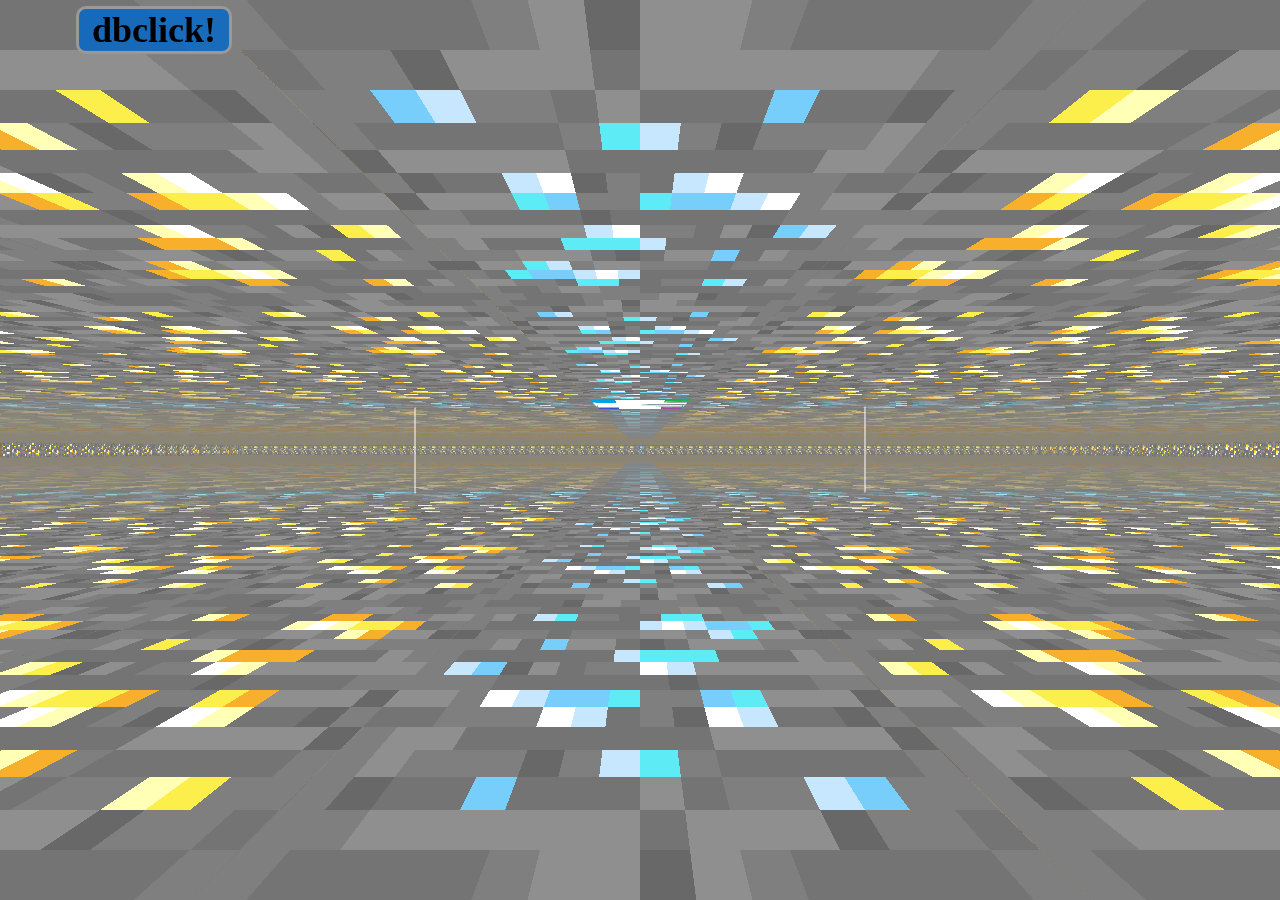
==== index.html @ 7a852eb8 "Viewクラス化" ====
<html>
	<head>
		<title>grape data</title>
		<meta http-equiv="Content-Type" content="text/html; charset=utf-8" />

		<script src="shader/ShaderP.js" type="text/javascript" charset="UTF-8"></script>
		<script src="shader/ShaderPcs.js" type="text/javascript" charset="UTF-8"></script>
		<script src="shader/ShaderTexture.js" type="text/javascript" charset="UTF-8"></script>
		<script src="shader/ShaderTextureMulti.js" type="text/javascript" charset="UTF-8"></script>

		<script src="script/minMatrix.js" type="text/javascript" charset="UTF-8"></script>
		<script src="script/Data.js" type="text/javascript" charset="UTF-8"></script>
		<script src="script/GlCommon.js" type="text/javascript" charset="UTF-8"></script>
		<script src="script/Canvas.js" type="text/javascript" charset="UTF-8"></script>
		<script src="script/View.js" type="text/javascript" charset="UTF-8"></script>

		<script src="script/main.js" type="text/javascript" charset="UTF-8"></script>
		<link rel="stylesheet" href="css/graph.css">

</head>
<body>
	<div class="mode" id="mode">dbclick!</div>
	<canvas id="canvas"></canvas>
</body>
</html>
---- css/graph.css ----
body {
	margin: 0px;
}
li {
	font-size: 50px;
	font-weight: 700; 
	list-style:none;
}
div.menu {
	position: absolute;
	z-index: 2;
	left: 6px;
	top: 6px;
}
div.mode {
	position: absolute;
	z-index: 2;
	left: 76px;
	top: 6px;
	width: 150px;
	background: rgba(0,102,204,0.8);
	border: 3px solid #999;
	-webkit-border-radius: 10px;
	font-size: 36px;
	font-weight: 700;
	text-align: center;
}

div.legend {
	position: absolute;
	left: 10px;
	top: 61px;
	width: 330px;
	background: rgba(144,144,144,0.6);
	border: 3px solid #999;
	padding: 25px 5px 5px 5px;
	-webkit-border-radius: 10px;
	display:none;
}
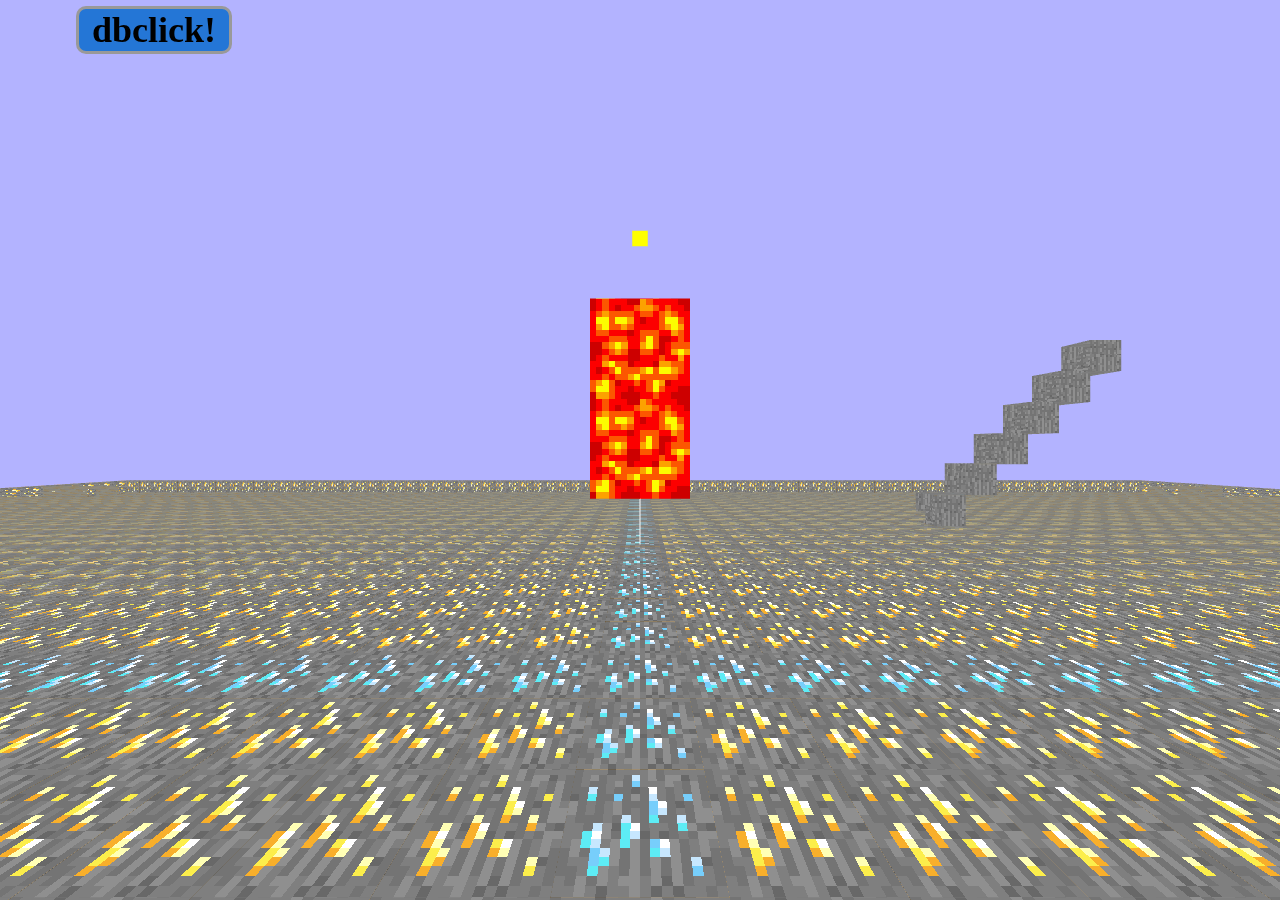
==== commit 0dbae569: "プレイヤー追加" ====
--- a/index.html
+++ b/index.html
@@ -6,9 +6,11 @@
 		<script src="shader/ShaderP.js" type="text/javascript" charset="UTF-8"></script>
 		<script src="shader/ShaderPcs.js" type="text/javascript" charset="UTF-8"></script>
 		<script src="shader/ShaderTexture.js" type="text/javascript" charset="UTF-8"></script>
+		<script src="shader/ShaderTextureBlock.js" type="text/javascript" charset="UTF-8"></script>
 		<script src="shader/ShaderTextureMulti.js" type="text/javascript" charset="UTF-8"></script>
 
 		<script src="script/minMatrix.js" type="text/javascript" charset="UTF-8"></script>
+		<script src="script/Player.js" type="text/javascript" charset="UTF-8"></script>
 		<script src="script/Data.js" type="text/javascript" charset="UTF-8"></script>
 		<script src="script/GlCommon.js" type="text/javascript" charset="UTF-8"></script>
 		<script src="script/Canvas.js" type="text/javascript" charset="UTF-8"></script>
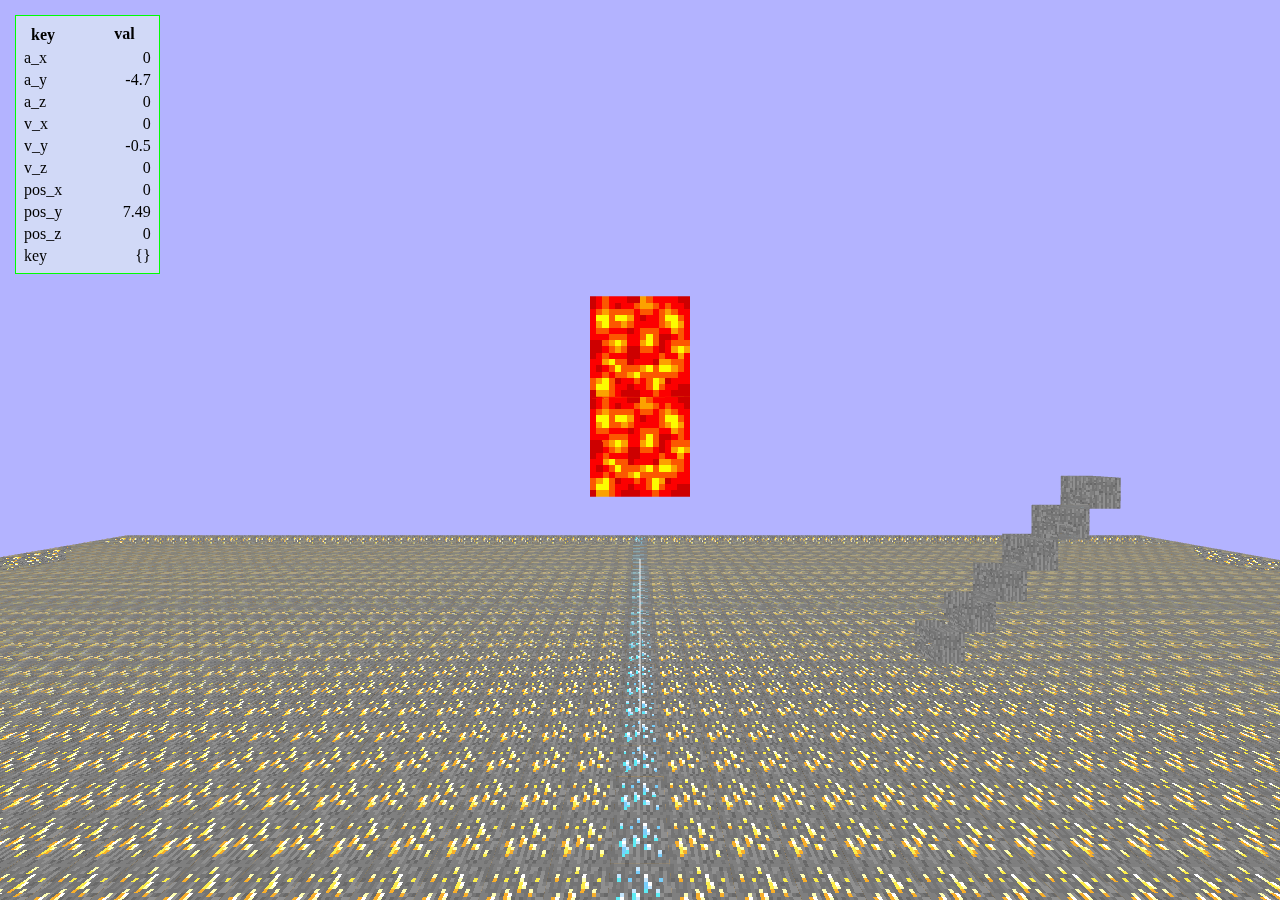
==== commit 3810f8b3: "ログだし/複数キー押下対応/動かないときには動かない/あたり判定むずい" ====
--- a/index.html
+++ b/index.html
@@ -21,7 +21,7 @@
 
 </head>
 <body>
-	<div class="mode" id="mode">dbclick!</div>
 	<canvas id="canvas"></canvas>
+	<div class="logbox"><table id='log_table'></table></div>
 </body>
 </html>--- a/css/graph.css
+++ b/css/graph.css
@@ -1,29 +1,5 @@
 body {
 	margin: 0px;
-}
-li {
-	font-size: 50px;
-	font-weight: 700; 
-	list-style:none;
-}
-div.menu {
-	position: absolute;
-	z-index: 2;
-	left: 6px;
-	top: 6px;
-}
-div.mode {
-	position: absolute;
-	z-index: 2;
-	left: 76px;
-	top: 6px;
-	width: 150px;
-	background: rgba(0,102,204,0.8);
-	border: 3px solid #999;
-	-webkit-border-radius: 10px;
-	font-size: 36px;
-	font-weight: 700;
-	text-align: center;
 }
 
 div.legend {
@@ -37,3 +13,12 @@
 	-webkit-border-radius: 10px;
 	display:none;
 }
+.logbox{
+	position: absolute;
+	top: 15px;
+	left: 15px;
+	background: rgba(240,256,240,0.5);
+	padding: 5px;
+	color: rgba(0,0,0,1);
+	border:#00ff00 solid 1px;
+}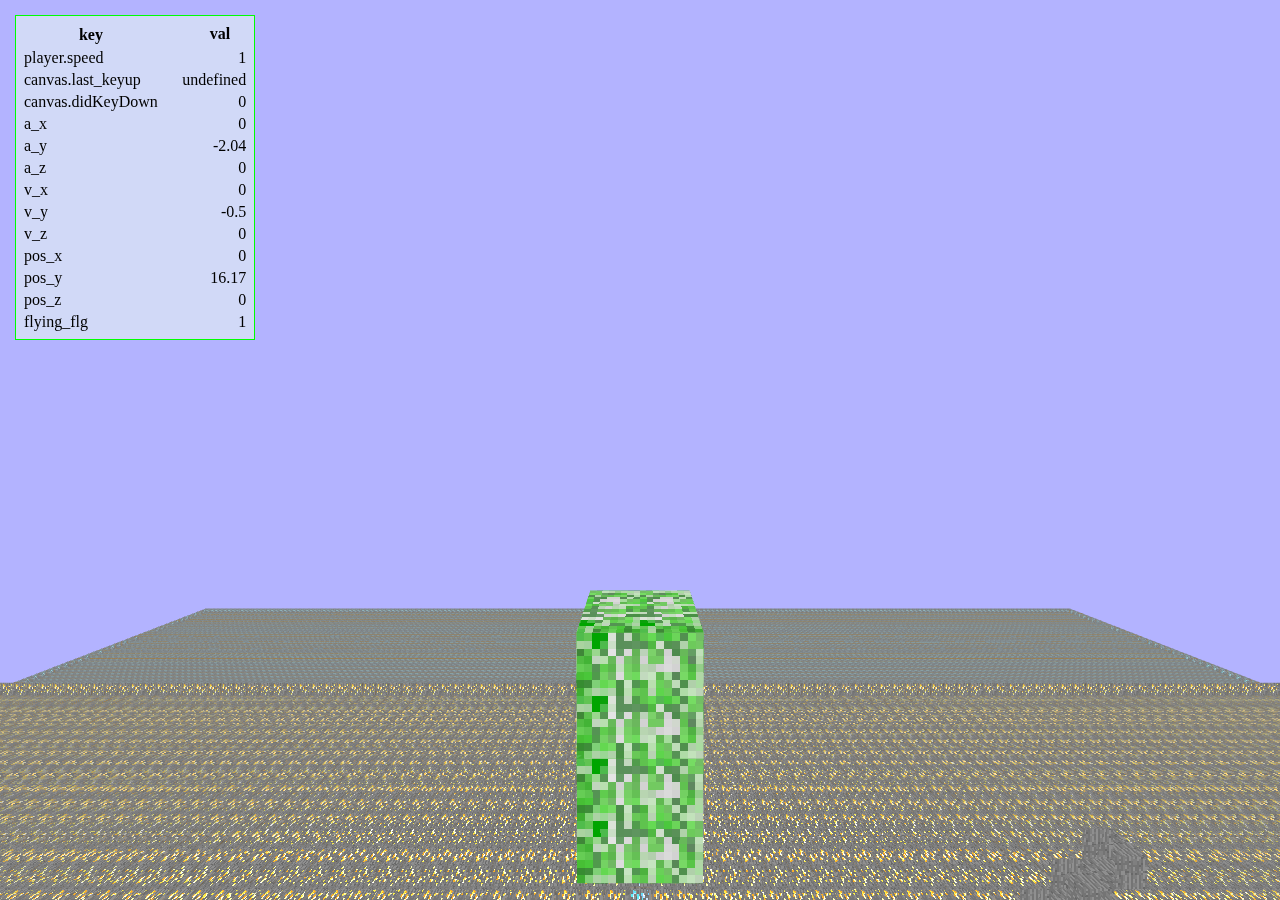
==== commit 5c5c1341: "スマホ用ボタン追加" ====
--- a/index.html
+++ b/index.html
@@ -15,13 +15,12 @@
 		<script src="script/GlCommon.js" type="text/javascript" charset="UTF-8"></script>
 		<script src="script/Canvas.js" type="text/javascript" charset="UTF-8"></script>
 		<script src="script/View.js" type="text/javascript" charset="UTF-8"></script>
+		<script src="script/Element.js" type="text/javascript" charset="UTF-8"></script>
 
 		<script src="script/main.js" type="text/javascript" charset="UTF-8"></script>
 		<link rel="stylesheet" href="css/graph.css">
 
 </head>
 <body>
-	<canvas id="canvas"></canvas>
-	<div class="logbox"><table id='log_table'></table></div>
 </body>
 </html>--- a/css/graph.css
+++ b/css/graph.css
@@ -2,17 +2,6 @@
 	margin: 0px;
 }
 
-div.legend {
-	position: absolute;
-	left: 10px;
-	top: 61px;
-	width: 330px;
-	background: rgba(144,144,144,0.6);
-	border: 3px solid #999;
-	padding: 25px 5px 5px 5px;
-	-webkit-border-radius: 10px;
-	display:none;
-}
 .logbox{
 	position: absolute;
 	top: 15px;
@@ -21,4 +10,19 @@
 	padding: 5px;
 	color: rgba(0,0,0,1);
 	border:#00ff00 solid 1px;
+}
+.ctrl_btn{
+	position: absolute;
+	width: 150px;
+	height: 150px;
+	margin: 1px;
+	padding: 3px 10px;
+	border-radius: 75px;
+	text-decoration: none;
+	color: #FFF;
+//	background-image: -webkit-linear-gradient(45deg, #FF7107 0%, #ff2b5f 100%);
+//	background-image: linear-gradient(45deg, #FF7107 0%, #ff2b5f 100%);
+//	transition: .4s;
+	background-color: rgba(33, 39, 98, 0.5);
+//	opacity:0.7;
 }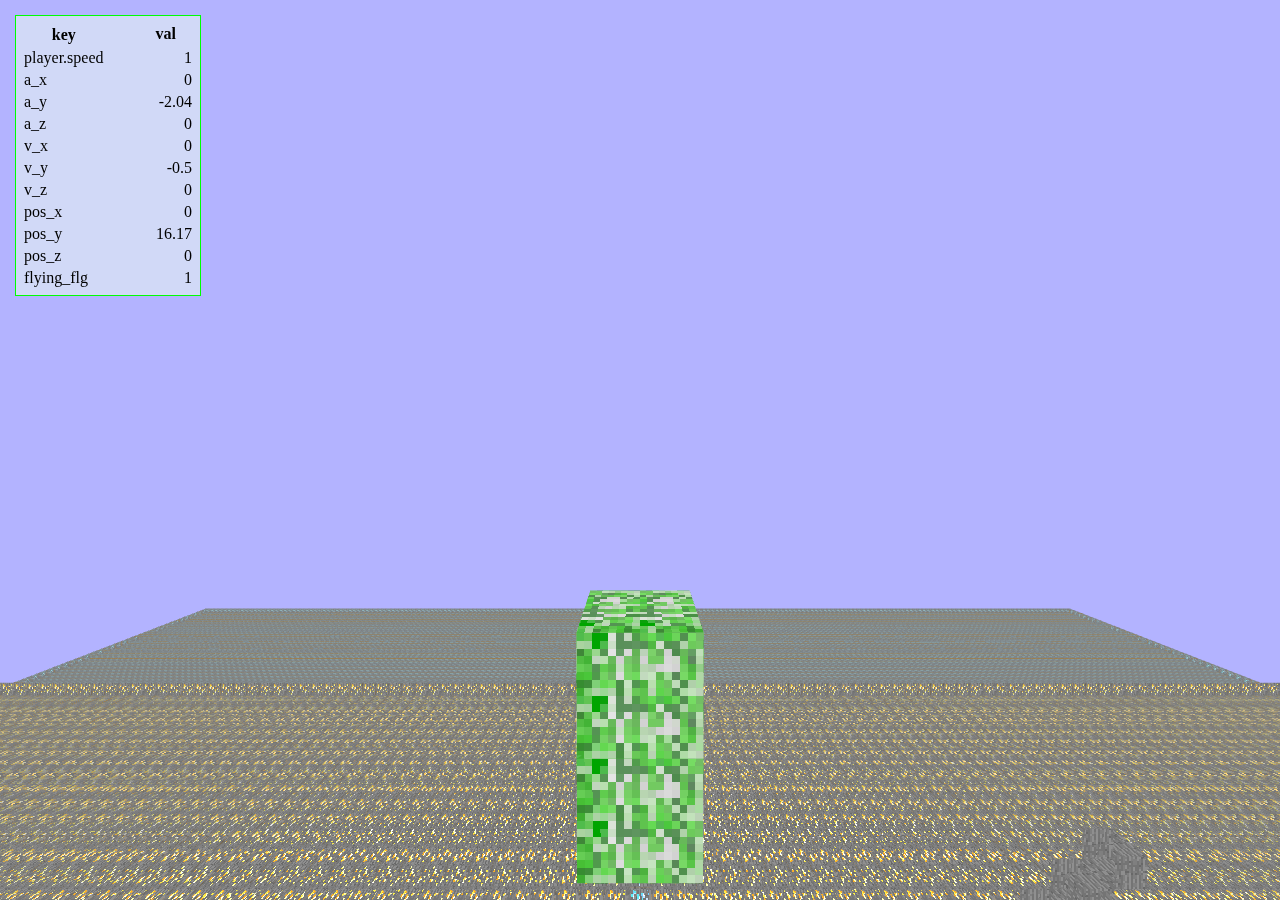
==== commit de0a7c45: "スマホ操作に対応" ====
--- a/index.html
+++ b/index.html
@@ -13,6 +13,7 @@
 		<script src="script/Player.js" type="text/javascript" charset="UTF-8"></script>
 		<script src="script/Data.js" type="text/javascript" charset="UTF-8"></script>
 		<script src="script/GlCommon.js" type="text/javascript" charset="UTF-8"></script>
+		<script src="script/Event.js" type="text/javascript" charset="UTF-8"></script>
 		<script src="script/Canvas.js" type="text/javascript" charset="UTF-8"></script>
 		<script src="script/View.js" type="text/javascript" charset="UTF-8"></script>
 		<script src="script/Element.js" type="text/javascript" charset="UTF-8"></script>
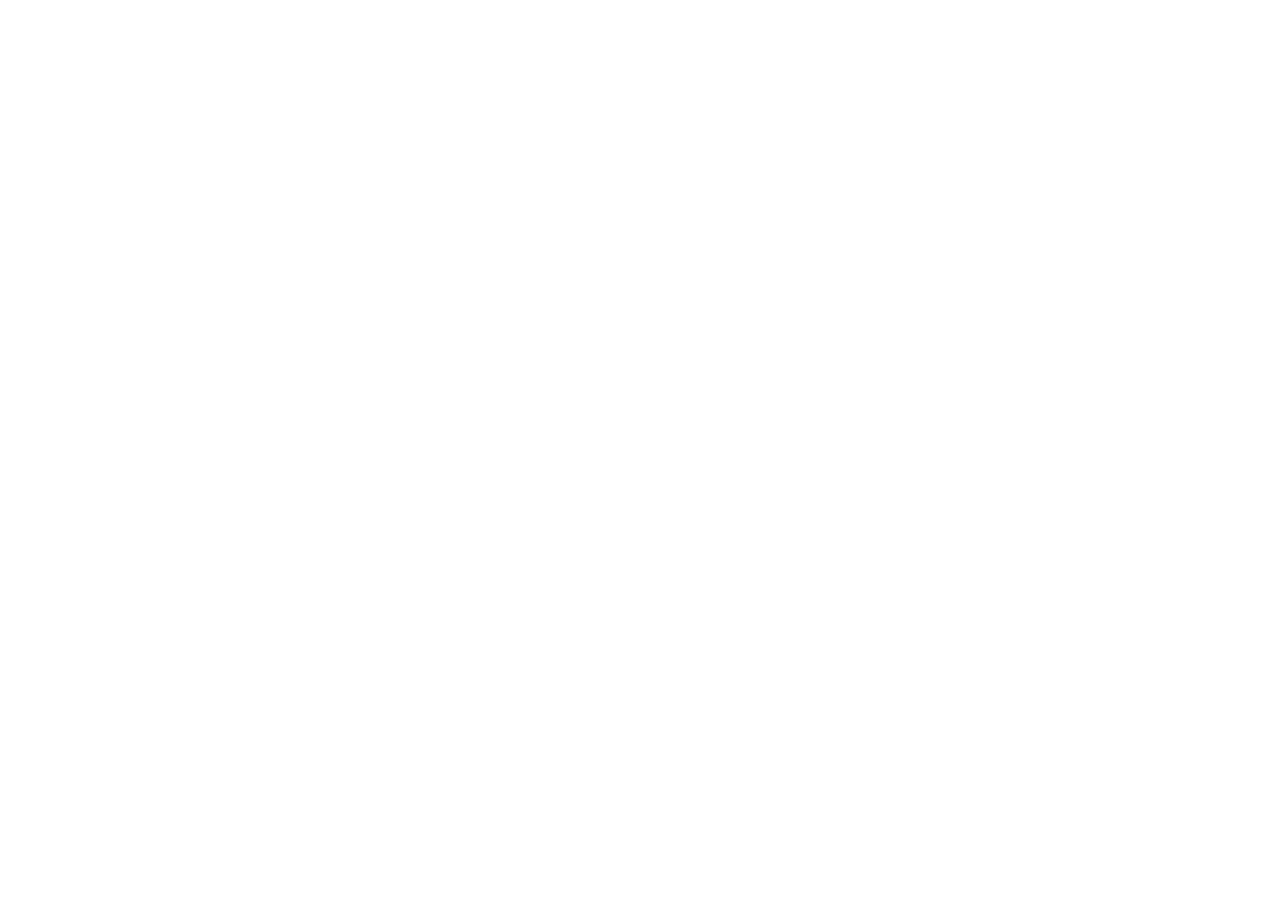
==== commit 93dcec88: "スマホキー配置変更、stats.js追加、計算多少省略" ====
--- a/index.html
+++ b/index.html
@@ -10,6 +10,7 @@
 		<script src="shader/ShaderTextureMulti.js" type="text/javascript" charset="UTF-8"></script>
 
 		<script src="script/minMatrix.js" type="text/javascript" charset="UTF-8"></script>
+		<script src="script/Stats.js" type="text/javascript" charset="UTF-8"></script>
 		<script src="script/Player.js" type="text/javascript" charset="UTF-8"></script>
 		<script src="script/Data.js" type="text/javascript" charset="UTF-8"></script>
 		<script src="script/GlCommon.js" type="text/javascript" charset="UTF-8"></script>
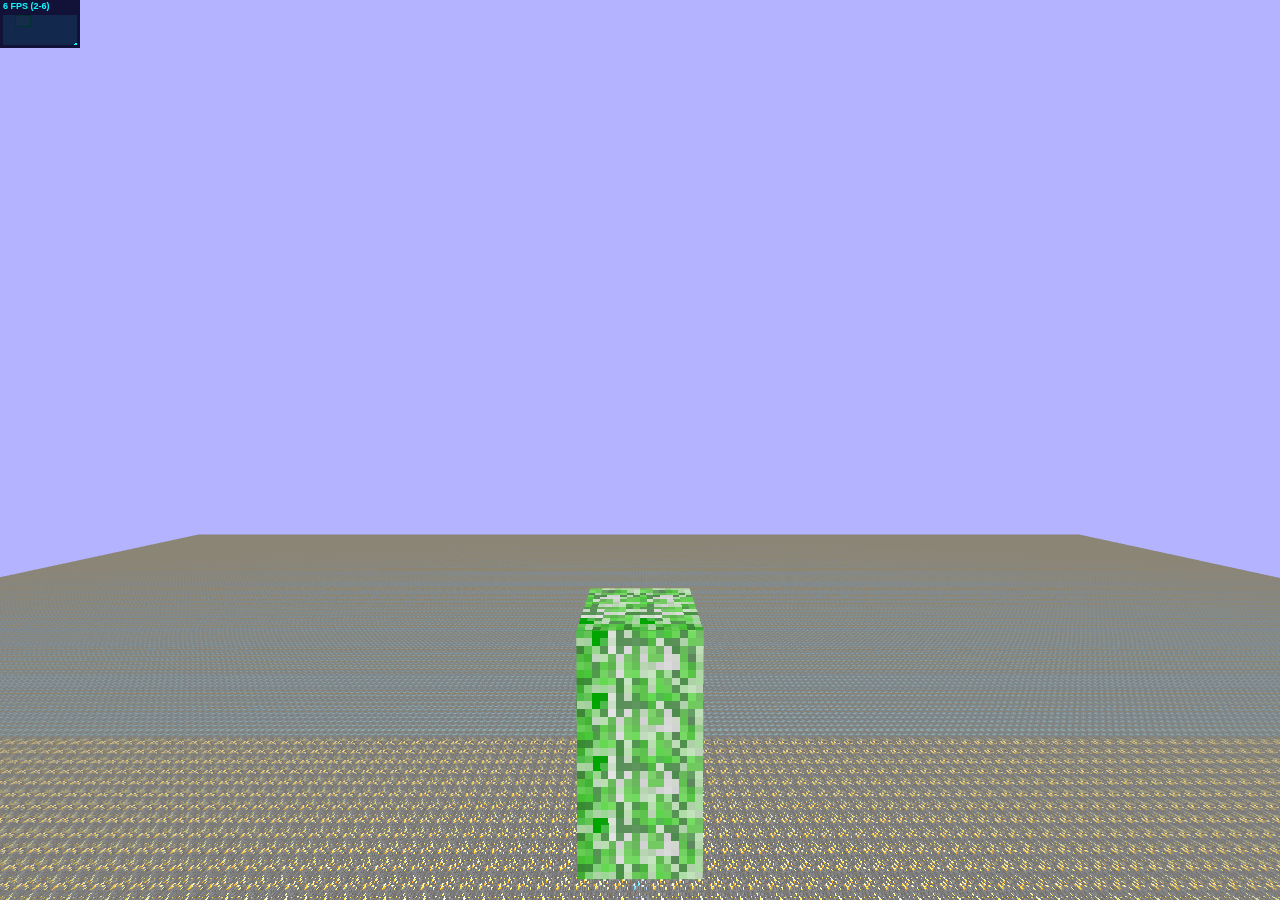
==== commit 3130c8fb: "コミットミス" ====
--- a/index.html
+++ b/index.html
@@ -10,7 +10,7 @@
 		<script src="shader/ShaderTextureMulti.js" type="text/javascript" charset="UTF-8"></script>
 
 		<script src="script/minMatrix.js" type="text/javascript" charset="UTF-8"></script>
-		<script src="script/Stats.js" type="text/javascript" charset="UTF-8"></script>
+		<script src="script/stats.js" type="text/javascript" charset="UTF-8"></script>
 		<script src="script/Player.js" type="text/javascript" charset="UTF-8"></script>
 		<script src="script/Data.js" type="text/javascript" charset="UTF-8"></script>
 		<script src="script/GlCommon.js" type="text/javascript" charset="UTF-8"></script>
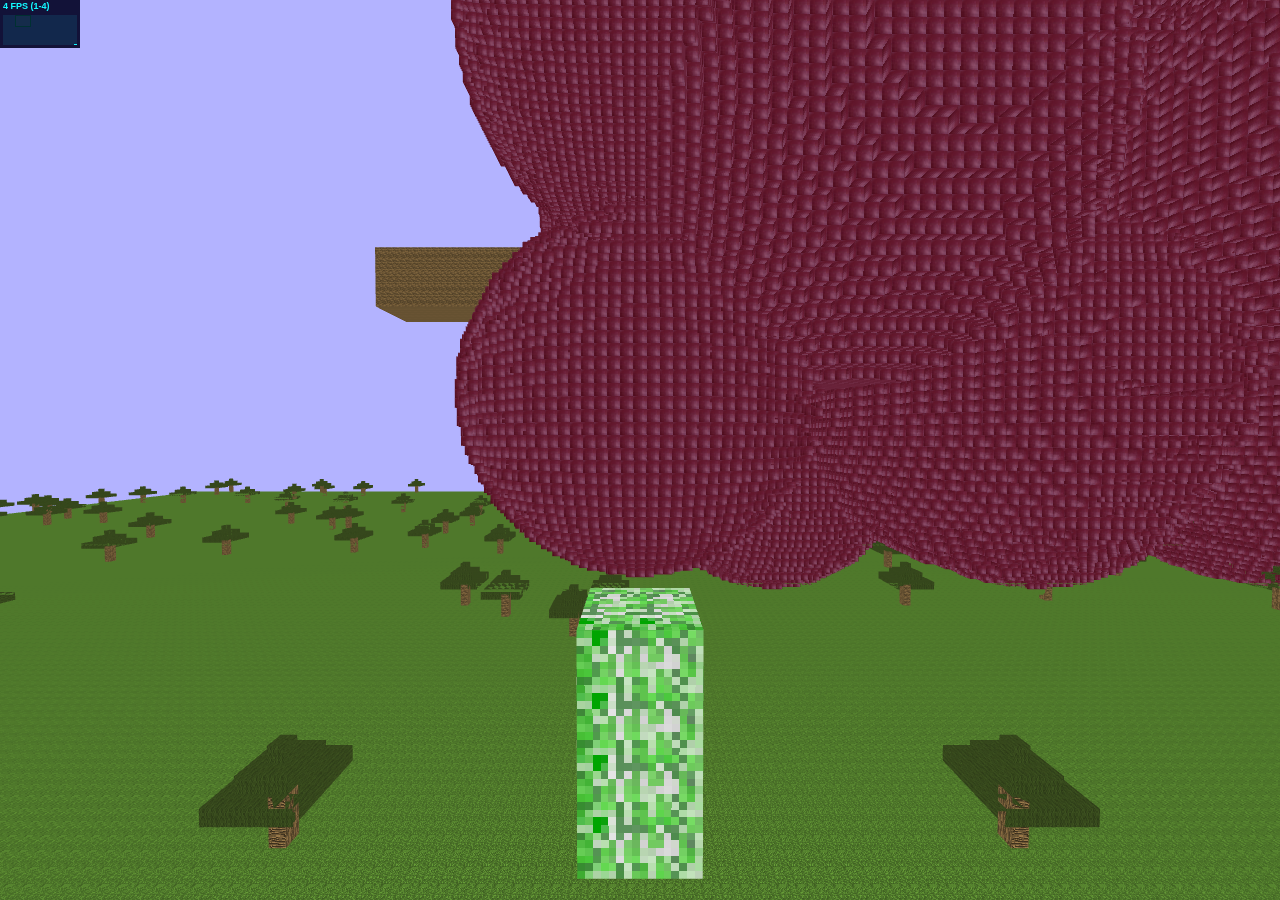
==== commit 44b6f5a9: "ちらつきを抑える" ====
--- a/index.html
+++ b/index.html
@@ -7,7 +7,7 @@
 		<script src="shader/ShaderPcs.js" type="text/javascript" charset="UTF-8"></script>
 		<script src="shader/ShaderTexture.js" type="text/javascript" charset="UTF-8"></script>
 		<script src="shader/ShaderTextureBlock.js" type="text/javascript" charset="UTF-8"></script>
-		<script src="shader/ShaderTextureMulti.js" type="text/javascript" charset="UTF-8"></script>
+		<script src="shader/ShaderTextureMulti2.js" type="text/javascript" charset="UTF-8"></script>
 
 		<script src="script/minMatrix.js" type="text/javascript" charset="UTF-8"></script>
 		<script src="script/stats.js" type="text/javascript" charset="UTF-8"></script>
